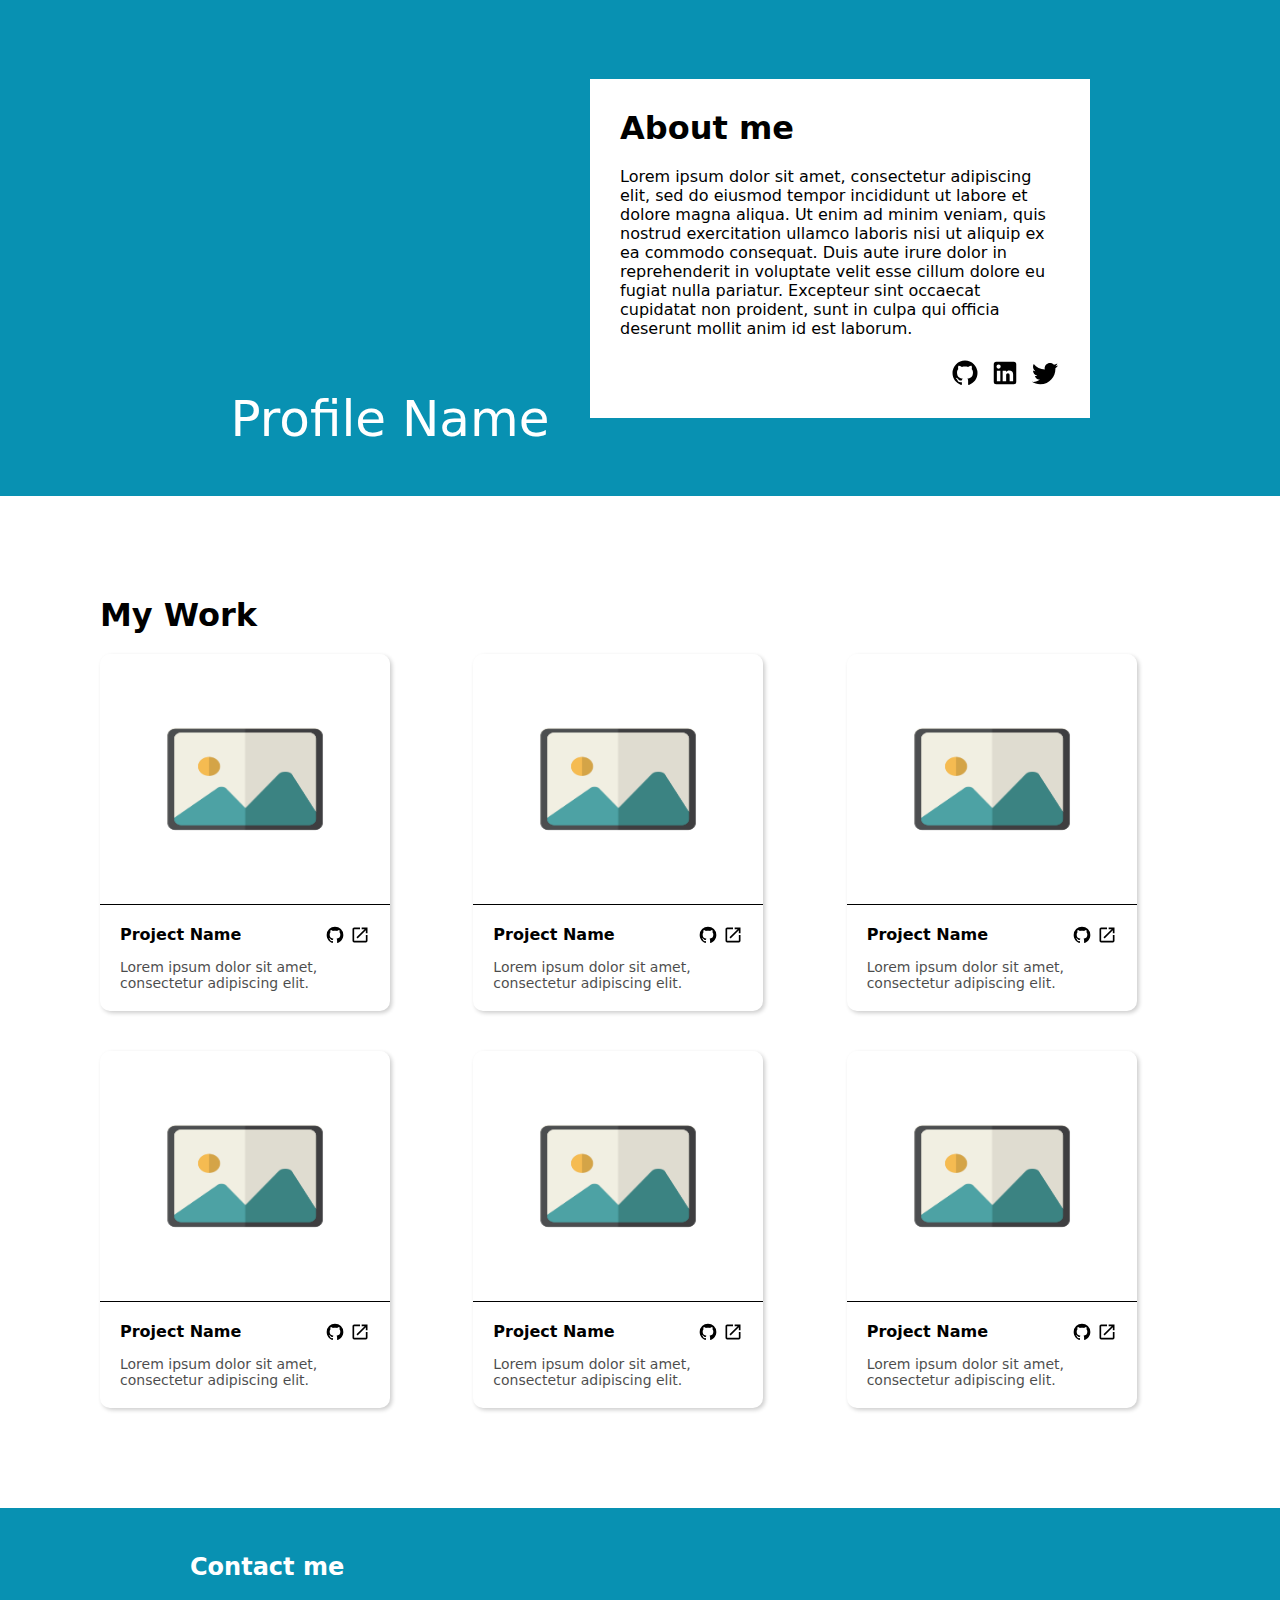
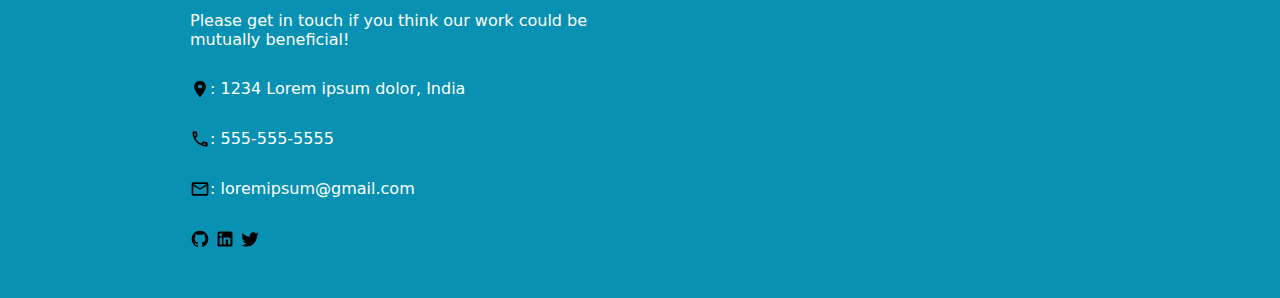
==== index.html @ b3a92137 "updated" ====
<!DOCTYPE html>
<html lang="en">

<head>
    <meta charset="UTF-8">
    <meta name="viewport" content="width=device-width, initial-scale=1.0">
    <title>HomePage</title>
    <link rel="stylesheet" href="./homepage.styles.css">
</head>

<body>
    <header>
        <div class="profile-img">
            <div class="profile-name">Profile Name</div>
        </div>
        <div class="profile-info">
            <h1>About me</h1>
            <p>Lorem ipsum dolor sit amet, consectetur adipiscing elit, sed do eiusmod tempor incididunt ut labore et
                dolore magna aliqua. Ut enim ad minim veniam, quis nostrud exercitation ullamco laboris nisi ut aliquip
                ex ea commodo consequat. Duis aute irure dolor in reprehenderit in voluptate velit esse cillum dolore eu
                fugiat nulla pariatur. Excepteur sint occaecat cupidatat non proident, sunt in culpa qui officia
                deserunt mollit anim id est laborum.
            </p>
            <div class="profile-icons">
                <img src="./assets/github.svg">
                <img src="./assets/linkedin.svg">
                <img src="./assets/twitter.svg">
            </div>
        </div>
    </header>
    <main>
        <h1>My Work</h1>
        <div class="project-container">
            <div class="project">
                <div class="project-bg">
                    <img src="./assets/placeholder.jpg" alt="screenshot of project">
                </div>
                <div class="project-info">
                    <div>
                        <h4>Project Name</h4>
                        <div class="project-icons">
                            <img src="./assets/github.svg" width="20px" height="auto">
                            <img src="./assets/open-in-new.svg" width="20px" height="auto">
                        </div>
                    </div>
                    <p>Lorem ipsum dolor sit amet, consectetur adipiscing elit.</p>
                </div>
            </div>
            <div class="project">
                <div class="project-bg">
                    <img src="./assets/placeholder.jpg" alt="screenshot of project">
                </div>
                <div class="project-info">
                    <div>
                        <h4>Project Name</h4>
                        <div class="project-icons">
                            <img src="./assets/github.svg" width="20px" height="auto">
                            <img src="./assets/open-in-new.svg" width="20px" height="auto">
                        </div>
                    </div>
                    <p>Lorem ipsum dolor sit amet, consectetur adipiscing elit.</p>
                </div>
            </div>
            <div class="project">
                <div class="project-bg">
                    <img src="./assets/placeholder.jpg" alt="screenshot of project">
                </div>
                <div class="project-info">
                    <div>
                        <h4>Project Name</h4>
                        <div class="project-icons">
                            <img src="./assets/github.svg" width="20px" height="auto">
                            <img src="./assets/open-in-new.svg" width="20px" height="auto">
                        </div>
                    </div>
                    <p>Lorem ipsum dolor sit amet, consectetur adipiscing elit.</p>
                </div>
            </div>
            <div class="project">
                <div class="project-bg">
                    <img src="./assets/placeholder.jpg" alt="screenshot of project">
                </div>
                <div class="project-info">
                    <div>
                        <h4>Project Name</h4>
                        <div class="project-icons">
                            <img src="./assets/github.svg" width="20px" height="auto">
                            <img src="./assets/open-in-new.svg" width="20px" height="auto">
                        </div>
                    </div>
                    <p>Lorem ipsum dolor sit amet, consectetur adipiscing elit.</p>
                </div>
            </div>
            <div class="project">
                <div class="project-bg">
                    <img src="./assets/placeholder.jpg" alt="screenshot of project">
                </div>
                <div class="project-info">
                    <div>
                        <h4>Project Name</h4>
                        <div class="project-icons">
                            <img src="./assets/github.svg" width="20px" height="auto">
                            <img src="./assets/open-in-new.svg" width="20px" height="auto">
                        </div>
                    </div>
                    <p>Lorem ipsum dolor sit amet, consectetur adipiscing elit.</p>
                </div>
            </div>
            <div class="project">
                <div class="project-bg">
                    <img src="./assets/placeholder.jpg" alt="screenshot of project">
                </div>
                <div class="project-info">
                    <div>
                        <h4>Project Name</h4>
                        <div class="project-icons">
                            <img src="./assets/github.svg" width="20px" height="auto">
                            <img src="./assets/open-in-new.svg" width="20px" height="auto">
                        </div>
                    </div>
                    <p>Lorem ipsum dolor sit amet, consectetur adipiscing elit.</p>
                </div>
            </div>

        </div>
    </main>
    <footer>
        <div class="contact-container">
            <h2>Contact me</h2>
            <p>Please get in touch if you think our
                work could be mutually beneficial!</p>
            <p><img src="./assets/map-marker.svg">: 1234 Lorem ipsum dolor, India</p>
            <p><img src="./assets/phone-outline.svg">: 555-555-5555</p>
            <p><img src="./assets/email-outline.svg">: loremipsum@gmail.com</p>
            <div class="footer-icons">
                <img src="./assets/github.svg">
                <img src="./assets/linkedin.svg">
                <img src="./assets/twitter.svg">
            </div>
        </div>
        <div class="contact-img">
            <img src="">
        </div>
    </footer>
</body>

</html>
---- homepage.styles.css ----
* {
    margin: 0;
    padding: 0;
    box-sizing: border-box;
}

:root {
    font-family: system-ui, -apple-system, BlinkMacSystemFont, 'Segoe UI', Roboto, Oxygen, Ubuntu, Cantarell, 'Open Sans', 'Helvetica Neue', sans-serif;
}

header {
    display: flex;
    flex-direction: row;
    padding: 48px;
    justify-content: center;
    align-items: center;
    background-size: cover;
    background-color: #0891b2;
}

.header-tablet {
    display: none;
}

.profile-img {
    width: 400px;
    height: 400px;
    background: url(https://images.pexels.com/photos/3777622/pexels-photo-3777622.jpeg?auto=compress&cs=tinysrgb&w=1260&h=750&dpr=2);
    background-size: cover;
    position: relative;
}

.profile-name {
    width: 100%;
    color: white;
    font-size: 50px;
    position: absolute;
    bottom: 0;
    text-align: center;
}

.profile-info {
    display: flex;
    height: fit-content;
    flex-direction: column;
    max-width: 500px;
    padding: 30px;
    gap: 20px;
    background-color: white;
}

.profile-info>div {
    display: flex;
    flex-direction: row;
    justify-content: flex-end;
}

.profile-info>div>img {
    width: 30px;
    margin-left: 10px;
    height: auto;
}

main {
    padding: 100px;
    /* background-color: #17153B; */
}

main>h1 {
    margin-bottom: 20px;
}

.project-container {
    display: grid;
    grid-template-columns: repeat(3, 1fr);
    gap: 40px;
}

.project {
    box-shadow: 2px 2px 4px rgba(0, 0, 0, 0.2);
    border-radius: 10px;
    max-width: 290px;
    min-width: 150px;
}

.project-bg {
    width: 100%;
    height: 250px;
}

.project-bg>img {
    width: 100%;
    height: 100%;
    object-fit: fill;
    border-top-left-radius: 10px;
    border-top-right-radius: 10px;
}

.project-info {
    padding: 20px;
    min-height: 100px;
    border-top: 1px solid black;
    /* background-color: #433D8B;
    color: #C8ACD6; */
}

.project-info>div {
    display: flex;
    flex-direction: row;
    justify-content: space-between;
    margin-bottom: 10px;
}

.project-info h4 {
    margin: 0;
    max-width: 70%;
    overflow: hidden;
    text-overflow: ellipsis;
    display: -webkit-box;
    -webkit-box-orient: vertical;
    -webkit-line-clamp: 2;
    white-space: normal;
}

.project-info p {
    font-size: 14px;
    color: black;
    opacity: 0.7;
    overflow: hidden;
    display: -webkit-box;
    -webkit-box-orient: vertical;
    -webkit-line-clamp: 4;
    white-space: normal;
}

footer {
    display: flex;
    flex-direction: row;
    justify-content: center;
    align-items: center;
    background-size: cover;
    padding: 20px 100px;
    background-color: #0891b2;
    color: white;
}

footer img {
    width: 20px;
    height: auto;
}

footer p {
    display: flex;
    flex-direction: row;
}

.contact-container {
    display: flex;
    flex-direction: column;
    height: fit-content;
    max-width: 400px;
    gap: 30px;
}

.contact-img {
    width: 500px;
    height: 350px;
    background: url(https://images.pexels.com/photos/3937174/pexels-photo-3937174.jpeg?auto=compress&cs=tinysrgb&w=1260&h=750&dpr=2);
    background-size: cover;
    background-position: center;
}




/* Tablet Styles */
@media (max-width: 1023px) {

    header {
        flex-direction: column;
    }

    .project-container {
        display: grid;
        grid-template-columns: repeat(2, 1fr);
        gap: 20px;
    }


    .project {
        box-shadow: 2px 2px 4px rgba(0, 0, 0, 0.2);
        border-radius: 10px;
        max-width: 290px;
        min-width: 150px;
    }

    .project-bg {
        width: 100%;
        height: 250px;
    }

    .project-bg>img {
        width: 100%;
        height: 100%;
        object-fit: fill;
        border-top-left-radius: 10px;
        border-top-right-radius: 10px;
    }

    .project-info {
        padding: 20px;
        min-height: 100px;
        border-top: 1px solid black;
        /* background-color: #433D8B;
    color: #C8ACD6; */
    }

    .project-info>div {
        display: flex;
        flex-direction: row;
        justify-content: space-between;
        margin-bottom: 10px;
    }

    .project-info h4 {
        margin: 0;
        max-width: 70%;
        overflow: hidden;
        text-overflow: ellipsis;
        display: -webkit-box;
        -webkit-box-orient: vertical;
        -webkit-line-clamp: 2;
        white-space: normal;
    }

    .project-info p {
        font-size: 14px;
        color: black;
        opacity: 0.7;
        overflow: hidden;
        display: -webkit-box;
        -webkit-box-orient: vertical;
        -webkit-line-clamp: 4;
        white-space: normal;
    }

    footer {
        padding: 10px 40px;
    }

    footer img {
        width: 15px;
        height: auto;
    }

    footer h3 {
        font-size: 20px;
    }

    footer p {
        font-size: 12px;
        display: flex;
        flex-direction: row;
    }

    .contact-container {
        display: flex;
        flex-direction: column;
        height: fit-content;
        max-width: 350px;
        gap: 20px;
    }

    .contact-img {
        width: 40%;
        height: 300px;
        background: url(https://images.pexels.com/photos/3937174/pexels-photo-3937174.jpeg?auto=compress&cs=tinysrgb&w=1260&h=750&dpr=2);
        background-size: cover;
        background-position: center;
    }

    main {
        margin-bottom: 50px;
    }
}

/* Mobile Styles */
@media (max-width: 767px) {
    header{
        padding: 20px;
    }
    .profile-img {
        width: 100%;
        height: 500px;
        background-size: cover;
    }

    header h1 {
        text-align: center;
    }

    main {
        padding: 20px;
    }
    main  h1{
        text-align: center;
    }

    .profile-info>div {
        display: flex;
        flex-direction: row;
        justify-content: center;
    }

    .project-container {
        display: flex;
        flex-direction: column;
        align-items: center;
        width: 100%;
        gap: 20px;
    }

    /*  */
    .project {
        box-shadow: 2px 2px 4px rgba(0, 0, 0, 0.2);
        border-radius: 10px;
        width: 100%;
        background-color: red;
    }

    .project-bg {
        width: 100%;
        height: 250px;
    }

    .project-bg>img {
        width: 100%;
        height: 100%;
        object-fit: fill;
        border-top-left-radius: 10px;
        border-top-right-radius: 10px;
    }

    .project-info {
        padding: 20px;
        min-height: 100px;
        border-top: 1px solid black;
        /* background-color: #433D8B;
    color: #C8ACD6; */
    }

    .project-info>div {
        display: flex;
        flex-direction: row;
        justify-content: space-between;
        margin-bottom: 10px;
    }

    .project-info h4 {
        margin: 0;
        max-width: 70%;
        overflow: hidden;
        text-overflow: ellipsis;
        display: -webkit-box;
        -webkit-box-orient: vertical;
        -webkit-line-clamp: 2;
        white-space: normal;
    }

    .project-info p {
        font-size: 14px;
        color: black;
        opacity: 0.7;
        overflow: hidden;
        display: -webkit-box;
        -webkit-box-orient: vertical;
        -webkit-line-clamp: 4;
        white-space: normal;
    }
    footer {
        padding: 10px;
        flex-direction: column;
    }

    footer img {
        width: 20px;
        height: auto;
    }
    .footer-icons {
        display: flex;
        flex-direction: row;
        justify-content: center;
    }
    .footer-icons img{
        width: 40px;
        height: auto;
    }
    footer h2 {
        text-align: center;
        font-size: 34px;
    }
    footer p {
        font-size: 12px;
        display: flex;
        flex-direction: row;
    }

    .contact-container {
        display: flex;
        flex-direction: column;
        height: fit-content;
    }
    .contact-container >p{
        font-size: 20px;
    }

    .contact-img {
        width: 100%;
        height: 300px;
        background: url(https://images.pexels.com/photos/3937174/pexels-photo-3937174.jpeg?auto=compress&cs=tinysrgb&w=1260&h=750&dpr=2);
        background-size: cover;
        background-position: center;
        margin-top: 100px;
    }
}
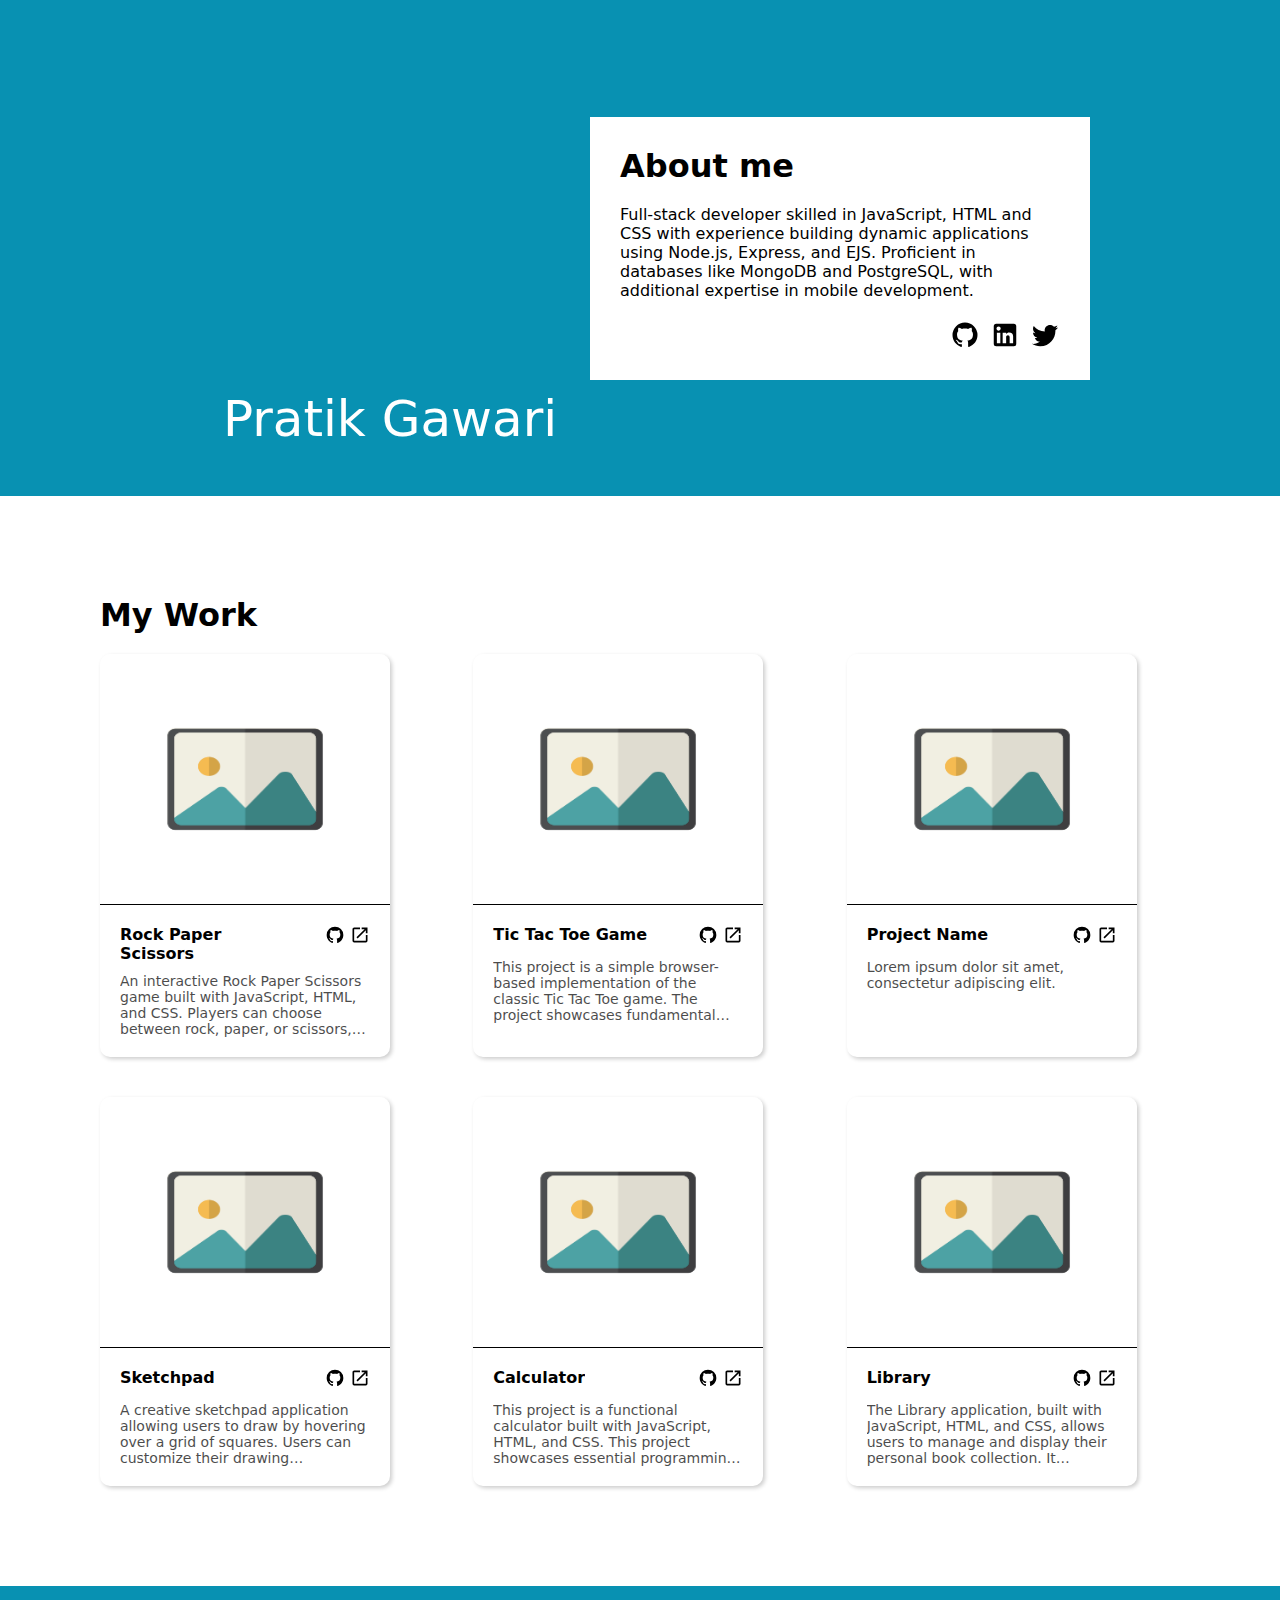
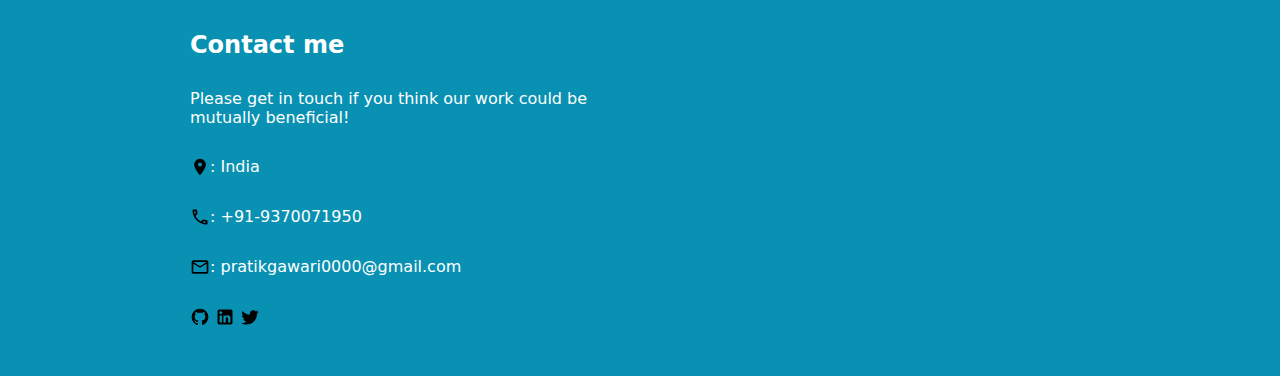
==== commit 5b8fd5c0: "updated" ====
--- a/index.html
+++ b/index.html
@@ -11,15 +11,11 @@
 <body>
     <header>
         <div class="profile-img">
-            <div class="profile-name">Profile Name</div>
+            <div class="profile-name">Pratik Gawari</div>
         </div>
         <div class="profile-info">
             <h1>About me</h1>
-            <p>Lorem ipsum dolor sit amet, consectetur adipiscing elit, sed do eiusmod tempor incididunt ut labore et
-                dolore magna aliqua. Ut enim ad minim veniam, quis nostrud exercitation ullamco laboris nisi ut aliquip
-                ex ea commodo consequat. Duis aute irure dolor in reprehenderit in voluptate velit esse cillum dolore eu
-                fugiat nulla pariatur. Excepteur sint occaecat cupidatat non proident, sunt in culpa qui officia
-                deserunt mollit anim id est laborum.
+            <p>Full-stack developer skilled in JavaScript, HTML and CSS with experience building dynamic applications using Node.js, Express, and EJS. Proficient in databases like MongoDB and PostgreSQL, with additional expertise in mobile development.
             </p>
             <div class="profile-icons">
                 <img src="./assets/github.svg">
@@ -37,13 +33,29 @@
                 </div>
                 <div class="project-info">
                     <div>
-                        <h4>Project Name</h4>
+                        <h4>Rock Paper Scissors</h4>
                         <div class="project-icons">
                             <img src="./assets/github.svg" width="20px" height="auto">
                             <img src="./assets/open-in-new.svg" width="20px" height="auto">
                         </div>
                     </div>
-                    <p>Lorem ipsum dolor sit amet, consectetur adipiscing elit.</p>
+                    <p>An interactive Rock Paper Scissors game built with JavaScript, HTML, and CSS. Players can choose between rock, paper, or scissors, and the game displays results for each round, including player and computer choices, scores, and the total rounds played. The game features a restart button to reset scores and rounds, providing a seamless user experience.
+                    </p>
+                </div>
+            </div>
+            <div class="project">
+                <div class="project-bg">
+                    <img src="./assets/placeholder.jpg" alt="screenshot of project">
+                </div>
+                <div class="project-info">
+                    <div>
+                        <h4>Tic Tac Toe Game</h4>
+                        <div class="project-icons">
+                            <img src="./assets/github.svg" width="20px" height="auto">
+                            <img src="./assets/open-in-new.svg" width="20px" height="auto">
+                        </div>
+                    </div>
+                    <p>This project is a simple browser-based implementation of the classic Tic Tac Toe game. The project showcases fundamental concepts in web development, including event handling, DOM manipulation, and responsive design.</p>
                 </div>
             </div>
             <div class="project">
@@ -67,13 +79,13 @@
                 </div>
                 <div class="project-info">
                     <div>
-                        <h4>Project Name</h4>
+                        <h4>Sketchpad</h4>
                         <div class="project-icons">
                             <img src="./assets/github.svg" width="20px" height="auto">
                             <img src="./assets/open-in-new.svg" width="20px" height="auto">
                         </div>
                     </div>
-                    <p>Lorem ipsum dolor sit amet, consectetur adipiscing elit.</p>
+                    <p>A creative sketchpad application allowing users to draw by hovering over a grid of squares. Users can customize their drawing experience by toggling between random colors and black for a unique artistic effect.</p>
                 </div>
             </div>
             <div class="project">
@@ -82,13 +94,13 @@
                 </div>
                 <div class="project-info">
                     <div>
-                        <h4>Project Name</h4>
+                        <h4>Calculator</h4>
                         <div class="project-icons">
                             <img src="./assets/github.svg" width="20px" height="auto">
                             <img src="./assets/open-in-new.svg" width="20px" height="auto">
                         </div>
                     </div>
-                    <p>Lorem ipsum dolor sit amet, consectetur adipiscing elit.</p>
+                    <p>This project is a functional calculator built with JavaScript, HTML, and CSS. This project showcases essential programming concepts including event handling, operator management, and mathematical functions, making it a great tool for practicing JavaScript fundamentals.</p>
                 </div>
             </div>
             <div class="project">
@@ -97,28 +109,13 @@
                 </div>
                 <div class="project-info">
                     <div>
-                        <h4>Project Name</h4>
+                        <h4>Library</h4>
                         <div class="project-icons">
                             <img src="./assets/github.svg" width="20px" height="auto">
                             <img src="./assets/open-in-new.svg" width="20px" height="auto">
                         </div>
                     </div>
-                    <p>Lorem ipsum dolor sit amet, consectetur adipiscing elit.</p>
-                </div>
-            </div>
-            <div class="project">
-                <div class="project-bg">
-                    <img src="./assets/placeholder.jpg" alt="screenshot of project">
-                </div>
-                <div class="project-info">
-                    <div>
-                        <h4>Project Name</h4>
-                        <div class="project-icons">
-                            <img src="./assets/github.svg" width="20px" height="auto">
-                            <img src="./assets/open-in-new.svg" width="20px" height="auto">
-                        </div>
-                    </div>
-                    <p>Lorem ipsum dolor sit amet, consectetur adipiscing elit.</p>
+                    <p>The Library application, built with JavaScript, HTML, and CSS, allows users to manage and display their personal book collection. It features a dynamic user interface where users can add books with details like cover image, title, author, pages, and reading status. The app utilizes an object constructor for book creation and dynamically updates the book list in the DOM, showcasing fundamental JavaScript concepts.</p>
                 </div>
             </div>
 
@@ -129,13 +126,13 @@
             <h2>Contact me</h2>
             <p>Please get in touch if you think our
                 work could be mutually beneficial!</p>
-            <p><img src="./assets/map-marker.svg">: 1234 Lorem ipsum dolor, India</p>
-            <p><img src="./assets/phone-outline.svg">: 555-555-5555</p>
-            <p><img src="./assets/email-outline.svg">: loremipsum@gmail.com</p>
+            <p><img src="./assets/map-marker.svg">: India</p>
+            <p><img src="./assets/phone-outline.svg">: +91-9370071950</p>
+            <p><img src="./assets/email-outline.svg">: pratikgawari0000@gmail.com</p>
             <div class="footer-icons">
-                <img src="./assets/github.svg">
-                <img src="./assets/linkedin.svg">
-                <img src="./assets/twitter.svg">
+                <a href="https://github.com/mihawke" target="_blank"><img src="./assets/github.svg"></a>
+                <a href="https://www.linkedin.com/in/pratikg22/" target="_blank"><img src="./assets/linkedin.svg"></a>
+                <a target="_blank"><img src="./assets/twitter.svg"></a>
             </div>
         </div>
         <div class="contact-img">
